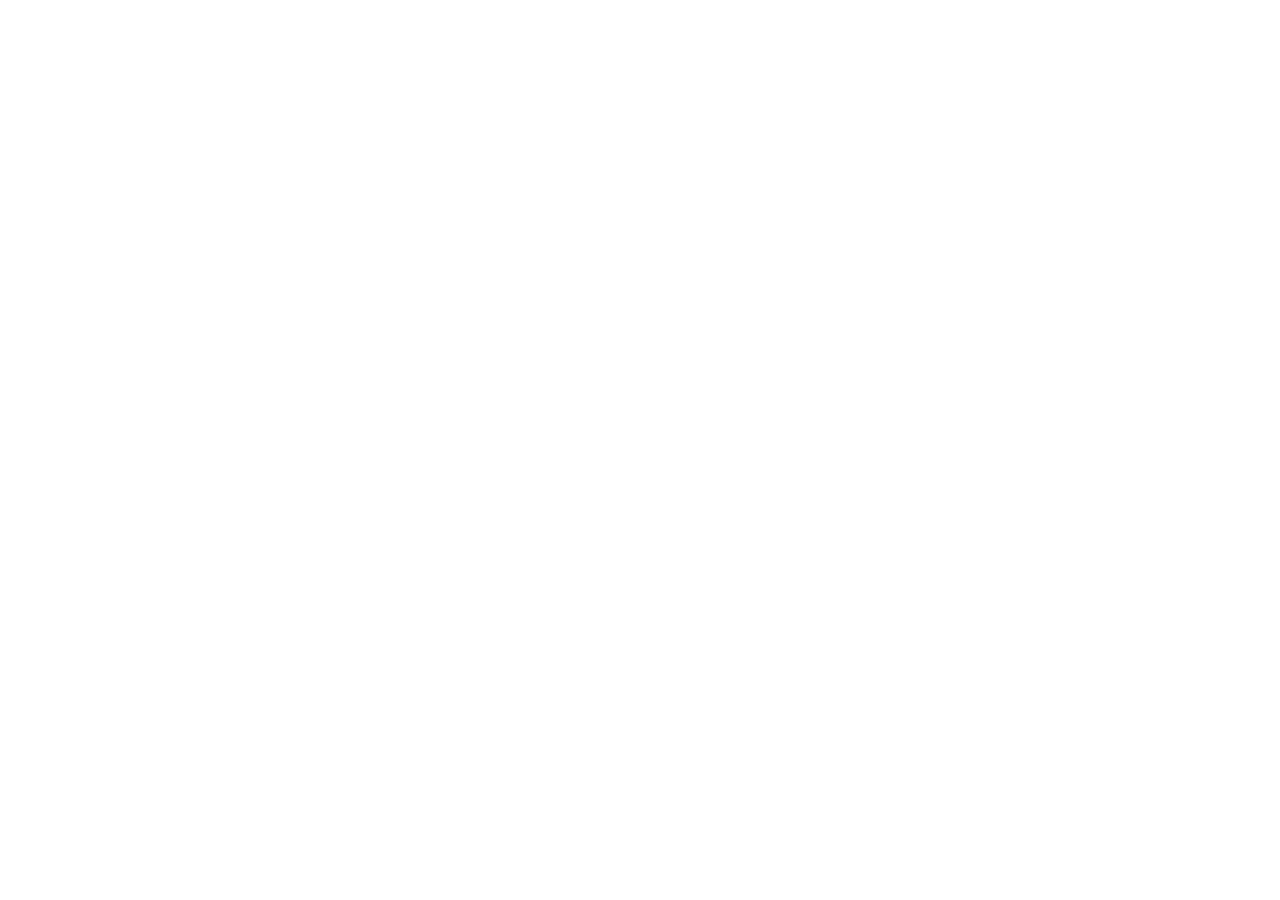
==== index.html @ bf612a9e "LinkGuard v0.1.0" ====
<!doctype html>
<html lang="en">
<head>
  <meta charset="utf-8">
  <title>LinkGuard</title>
</head>
<body>
  <!-- Headless Grove Root. Configuration lives in settings.html. -->
  <script src="linkguard.js"></script>
</body>
</html>
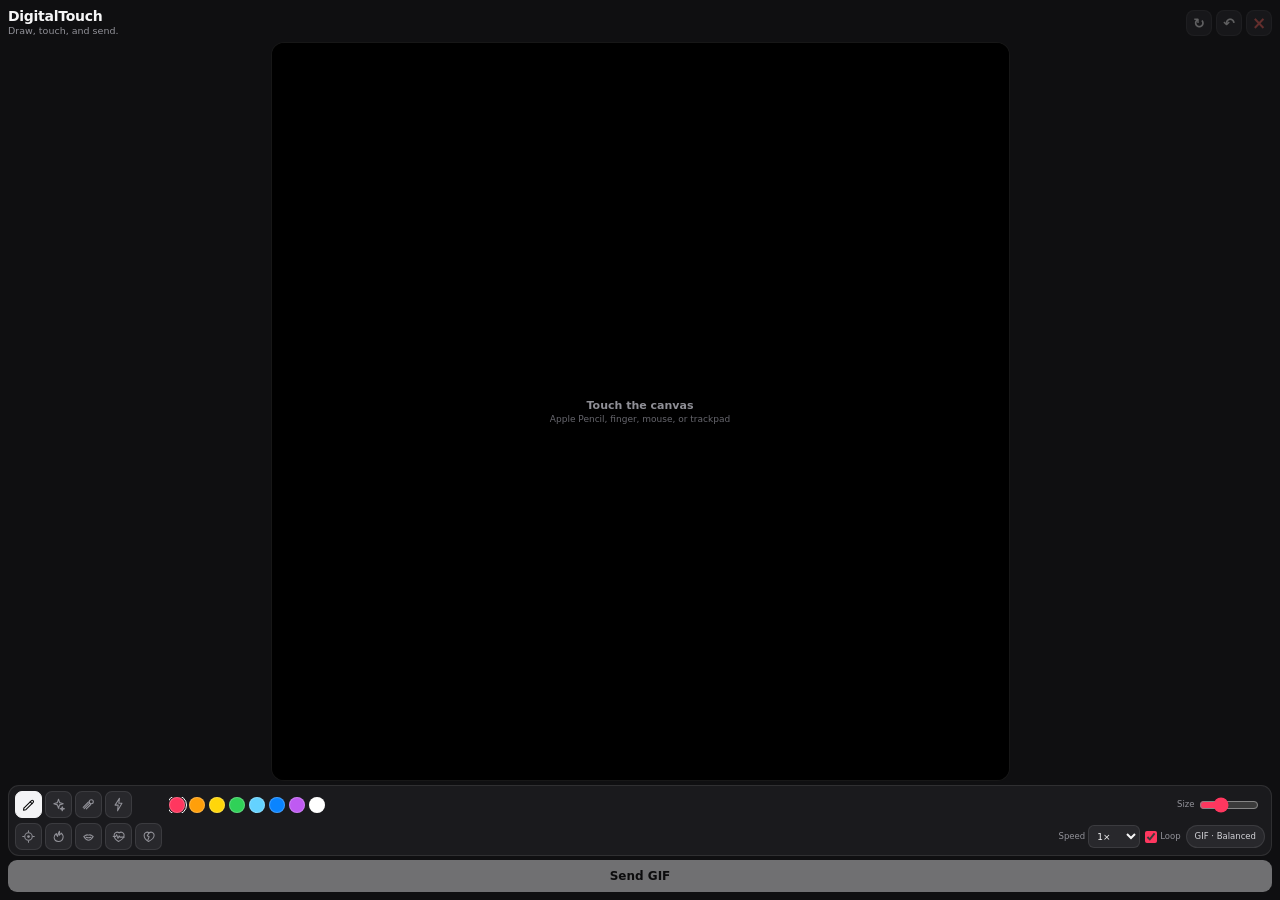
==== commit f4ddebf6: "DigitalTouch v0.1.0" ====
--- a/index.html
+++ b/index.html
@@ -2,10 +2,94 @@
 <html lang="en">
 <head>
   <meta charset="utf-8">
-  <title>LinkGuard</title>
+  <meta name="viewport" content="width=device-width, initial-scale=1, viewport-fit=cover, user-scalable=no">
+  <title>DigitalTouch</title>
+  <link rel="stylesheet" href="style.css">
 </head>
 <body>
-  <!-- Headless Grove Root. Configuration lives in settings.html. -->
-  <script src="linkguard.js"></script>
+  <main class="app">
+    <header class="topbar">
+      <div class="title-block">
+        <h1>DigitalTouch</h1>
+        <p id="status">Draw, touch, and send.</p>
+      </div>
+      <div class="top-actions">
+        <button id="play" class="icon-button" type="button" title="Replay" aria-label="Replay animation">↻</button>
+        <button id="undo" class="icon-button" type="button" title="Undo" aria-label="Undo">↶</button>
+        <button id="clear" class="icon-button danger-icon" type="button" title="Clear" aria-label="Clear">×</button>
+      </div>
+    </header>
+
+    <section class="stage-wrap" aria-label="DigitalTouch canvas">
+      <canvas id="stage"></canvas>
+      <div id="emptyHint" class="empty-hint">
+        <strong>Touch the canvas</strong>
+        <span>Apple Pencil, finger, mouse, or trackpad</span>
+      </div>
+      <div id="replayBadge" class="replay-badge" hidden>Replay</div>
+    </section>
+
+    <section class="toolbox" aria-label="DigitalTouch controls">
+      <div id="inkModes" class="tool-strip" role="radiogroup" aria-label="Ink style">
+        <button class="tool active" data-mode="sketch" aria-pressed="true" title="Ink" aria-label="Ink"><svg viewBox="0 0 24 24" aria-hidden="true"><path d="M5 17.5 16.8 5.7a2 2 0 0 1 2.8 2.8L7.8 20.3 4 21l.7-3.8Z"/><path d="m14.8 7.7 2.8 2.8"/></svg></button>
+        <button class="tool" data-mode="glow" aria-pressed="false" title="Neon" aria-label="Neon"><svg viewBox="0 0 24 24" aria-hidden="true"><path d="M12 3.5 13.8 9l5.7 1.8-5.7 1.8L12 18l-1.8-5.4-5.7-1.8L10.2 9 12 3.5Z"/><path d="M18 15.5 18.8 18l2.7.8-2.7.8L18 22l-.8-2.4-2.7-.8 2.7-.8.8-2.5Z"/></svg></button>
+        <button class="tool" data-mode="comet" aria-pressed="false" title="Comet" aria-label="Comet"><svg viewBox="0 0 24 24" aria-hidden="true"><circle cx="16.5" cy="7.5" r="3.2"/><path d="M13.8 9.7 5 18.5M12 8 3.5 16.5M15.5 12 8.5 19"/></svg></button>
+        <button class="tool" data-mode="electric" aria-pressed="false" title="Electric" aria-label="Electric"><svg viewBox="0 0 24 24" aria-hidden="true"><path d="m13.5 2-7 11h5l-1 9 7-12h-5l1-8Z"/></svg></button>
+      </div>
+
+      <div class="compact-row palette-row">
+        <div id="palette" class="palette" role="radiogroup" aria-label="Ink color">
+          <button class="swatch active" data-color="#ff375f" style="--swatch:#ff375f" aria-label="Pink" aria-pressed="true"></button>
+          <button class="swatch" data-color="#ff9f0a" style="--swatch:#ff9f0a" aria-label="Orange" aria-pressed="false"></button>
+          <button class="swatch" data-color="#ffd60a" style="--swatch:#ffd60a" aria-label="Yellow" aria-pressed="false"></button>
+          <button class="swatch" data-color="#30d158" style="--swatch:#30d158" aria-label="Green" aria-pressed="false"></button>
+          <button class="swatch" data-color="#64d2ff" style="--swatch:#64d2ff" aria-label="Cyan" aria-pressed="false"></button>
+          <button class="swatch" data-color="#0a84ff" style="--swatch:#0a84ff" aria-label="Blue" aria-pressed="false"></button>
+          <button class="swatch" data-color="#bf5af2" style="--swatch:#bf5af2" aria-label="Purple" aria-pressed="false"></button>
+          <button class="swatch" data-color="#ffffff" style="--swatch:#ffffff" aria-label="White" aria-pressed="false"></button>
+        </div>
+        <label class="mini-range" title="Stroke size">
+          <span>Size</span>
+          <input id="size" type="range" min="2" max="18" value="7" step="1">
+        </label>
+      </div>
+
+      <div class="effect-strip" aria-label="DigitalTouch effects">
+        <button class="effect" aria-pressed="false" data-effect="tap" type="button" title="Tap" aria-label="Tap"><svg viewBox="0 0 24 24" aria-hidden="true"><circle cx="12" cy="12" r="2.2" class="icon-fill"/><circle cx="12" cy="12" r="6"/><path d="M12 2.8v2.1M21.2 12h-2.1M12 21.2v-2.1M2.8 12h2.1"/></svg></button>
+        <button class="effect" aria-pressed="false" data-effect="fireball" type="button" title="Fireball" aria-label="Fireball"><svg viewBox="0 0 24 24" aria-hidden="true"><path d="M13.5 3.5c1.2 3-1.5 4.2-.2 6.6 1-1.7 2.3-2 3.2-3.5 2.6 2.4 3.5 5 2.6 8A7.2 7.2 0 0 1 5 13.8c-.3-2.7 1.2-4.8 3.6-6.6-.2 2.5 1.1 3.7 2 4.5-.2-3.6 1.8-5.4 2.9-8.2Z"/></svg></button>
+        <button class="effect" aria-pressed="false" data-effect="kiss" type="button" title="Kiss" aria-label="Kiss"><svg viewBox="0 0 24 24" aria-hidden="true"><path d="M4.5 12c2.1-1.1 4-3.7 7.5-2.2 3.5-1.5 5.4 1.1 7.5 2.2-2.4 4.1-4.5 6-7.5 6s-5.1-1.9-7.5-6Z"/><path d="M8 13.2c1.2.5 2.6.8 4 .8s2.8-.3 4-.8"/></svg></button>
+        <button class="effect" aria-pressed="false" data-effect="heartbeat" type="button" title="Heartbeat" aria-label="Heartbeat"><svg viewBox="0 0 24 24" aria-hidden="true"><path d="M12 20s-7-4.3-7-10.2A4.8 4.8 0 0 1 13 6.3 4.8 4.8 0 0 1 21 9.8C21 15.7 12 20 12 20Z"/><path d="M3.5 12h4l1.5-3 2.2 6 1.8-4 1.3 2H21"/></svg></button>
+        <button class="effect" aria-pressed="false" data-effect="heartbreak" type="button" title="Heartbreak" aria-label="Heartbreak"><svg viewBox="0 0 24 24" aria-hidden="true"><path d="M12 20s-7-4.3-7-10.2A4.8 4.8 0 0 1 13 6.3 4.8 4.8 0 0 1 21 9.8C21 15.7 12 20 12 20Z"/><path d="m13 5.8-3 5.1 3 1.4-2 5.2"/></svg></button>
+        
+      </div>
+
+      <div class="options-row">
+        <label class="inline-option">
+          <span>Speed</span>
+          <select id="speed">
+            <option value="0.5">0.5×</option>
+            <option value="1" selected>1×</option>
+            <option value="1.5">1.5×</option>
+            <option value="2">2×</option>
+          </select>
+        </label>
+        <label id="loopControl" class="inline-check">
+          <input id="loopToggle" type="checkbox" checked>
+          <span>Loop</span>
+        </label>
+        <div class="export-chip" aria-label="Export settings from extension settings">
+          <span id="exportChipLabel">GIF · Balanced</span>
+        </div>
+      </div>
+    </section>
+
+    <section class="send-area">
+      <button id="sendGif" class="primary" type="button">Send GIF</button>
+    </section>
+  </main>
+
+  <script src="gif.js"></script>
+  <script src="webp-encoder.js"></script>
+  <script src="digitaltouch.js"></script>
 </body>
 </html>
--- a/style.css
+++ b/style.css
@@ -0,0 +1,598 @@
+:root {
+  --grove-viewport-height: 100dvh;
+  color-scheme: dark;
+  --bg: #0f0f11;
+  --panel: rgba(28,28,31,.95);
+  --panel-2: #28282c;
+  --text: #f6f6f7;
+  --muted: #919198;
+  --line: rgba(255,255,255,.09);
+  --accent: #ff375f;
+}
+
+* { box-sizing: border-box; }
+html, body { margin: 0; min-height: 100%; background: var(--bg); color: var(--text); font: 12px/1.2 -apple-system, BlinkMacSystemFont, "SF Pro Text", system-ui, sans-serif; }
+body { overscroll-behavior: none; }
+button, input, select { font: inherit; }
+button { color: inherit; -webkit-tap-highlight-color: transparent; }
+
+.app { height: 100vh; height: 100dvh; min-height: 380px; padding: 8px; display: grid; grid-template-rows: auto minmax(0,1fr) auto auto; gap: 4px; overflow: hidden; }
+.topbar { min-height: 30px; display: flex; align-items: center; justify-content: space-between; gap: 8px; }
+.title-block { min-width: 0; }
+h1 { margin: 0; font-size: 14px; line-height: 1; letter-spacing: -.02em; }
+#status { margin: 2px 0 0; color: var(--muted); font-size: 9.5px; white-space: nowrap; overflow: hidden; text-overflow: ellipsis; max-width: 62vw; }
+.top-actions { display: flex; gap: 4px; }
+.icon-button { width: 26px; height: 26px; padding: 0; border: 1px solid var(--line); border-radius: 8px; background: var(--panel-2); font-size: 14px; font-weight: 700; }
+.icon-button:disabled { opacity: .35; }
+.danger-icon { color: #ff6961; font-size: 17px; }
+
+.stage-wrap { position: relative; min-height: 0; height: 100%; aspect-ratio: 1 / 1; max-height: 100%; max-width: 100%; justify-self: center; align-self: center; overflow: hidden; border-radius: 13px; background: #000; border: 1px solid var(--line); }
+#stage { width: 100%; height: 100%; display: block; touch-action: none; cursor: crosshair; }
+.empty-hint { position: absolute; inset: 0; display: grid; place-content: center; gap: 2px; pointer-events: none; text-align: center; color: #66666d; font-size: 9px; }
+.empty-hint strong { color: #8f8f96; font-size: 11px; font-weight: 650; }
+.empty-hint[hidden] { display: none !important; }
+.replay-badge { position: absolute; top: 7px; left: 50%; transform: translateX(-50%); padding: 3px 7px; border-radius: 999px; background: rgba(20,20,22,.68); backdrop-filter: blur(12px); border: 1px solid var(--line); font-size: 9px; font-weight: 700; pointer-events: none; }
+
+.toolbox { display: grid; grid-template-columns: auto minmax(0,1fr); gap: 5px 7px; align-items: center; padding: 5px 6px; background: var(--panel); border: 1px solid var(--line); border-radius: 11px; }
+.tool-strip, .effect-strip { display: flex; align-items: center; gap: 3px; min-width: 0; overflow-x: auto; scrollbar-width: none; }
+.tool-strip::-webkit-scrollbar, .effect-strip::-webkit-scrollbar { display: none; }
+.tool, .effect { width: 27px; height: 27px; flex: 0 0 27px; padding: 0; border: 1px solid var(--line); border-radius: 7px; background: var(--panel-2); color: var(--muted); display: grid; place-items: center; font-size: 13px; }
+.tool.active, .effect.selected { background: #f4f4f6; color: #080809; border-color: #f4f4f6; }
+.tool svg, .effect svg { width: 15px; height: 15px; display: block; fill: none; stroke: currentColor; stroke-width: 1.7; stroke-linecap: round; stroke-linejoin: round; }
+.tool svg .icon-fill, .effect svg .icon-fill { fill: currentColor; stroke: none; }
+
+.compact-row { display: flex; align-items: center; gap: 6px; min-width: 0; }
+.palette { flex: 1 1 auto; min-width: 0; display: flex; align-items: center; gap: 4px; overflow-x: auto; scrollbar-width: none; }
+.palette::-webkit-scrollbar { display: none; }
+.swatch { width: 16px; height: 16px; flex: 0 0 16px; padding: 0; border: 0; border-radius: 50%; background: var(--swatch); position: relative; box-shadow: inset 0 0 0 1px rgba(255,255,255,.22); }
+.swatch.active::after { content: ""; position: absolute; inset: -2px; border: 1px solid #fff; border-radius: 50%; }
+.mini-range { width: 88px; flex: 0 0 88px; display: grid; grid-template-columns: auto 1fr; align-items: center; gap: 3px; color: var(--muted); font-size: 8.5px; }
+.mini-range input { width: 60px; accent-color: var(--accent); }
+select { height: 23px; min-width: 48px; padding: 0 4px; border: 1px solid var(--line); border-radius: 6px; background: var(--panel-2); color: var(--text); font-size: 9px; }
+.effect-strip { grid-column: 1; }
+.options-row { grid-column: 2; display: flex; justify-content: flex-end; gap: 5px; align-items: center; min-width: 0; }
+.export-chip { height: 23px; display: inline-flex; align-items: center; padding: 0 8px; border: 1px solid var(--line); border-radius: 999px; background: var(--panel-2); color: #d2d2d7; font-size: 8.5px; white-space: nowrap; max-width: 132px; overflow: hidden; text-overflow: ellipsis; }
+.inline-option, .inline-check { display: inline-flex; align-items: center; gap: 3px; color: var(--muted); font-size: 8.5px; white-space: nowrap; }
+.inline-check input { width: 12px; height: 12px; margin: 0; accent-color: var(--accent); }
+
+.send-area { display: grid; grid-template-columns: 1fr; gap: 5px; }
+.send-area button { height: 32px; border-radius: 9px; font-weight: 720; }
+.primary { border: 0; background: #f5f5f7; color: #080809; }
+.send-area button:disabled { opacity: .42; }
+.busy .toolbox, .busy .stage-wrap, .busy .top-actions { pointer-events: none; opacity: .72; }
+
+@media (max-width: 520px) {
+  .app { padding: 6px; gap: 5px; }
+  .stage-wrap { min-height: 0; height: 100%; border-radius: 11px; }
+  .toolbox { grid-template-columns: 1fr; gap: 4px; }
+  .effect-strip, .options-row { grid-column: 1; }
+  .options-row { justify-content: flex-end; }
+  .compact-row { gap: 5px; }
+  .swatch { width: 15px; height: 15px; flex-basis: 15px; }
+  #status { max-width: 52vw; }
+}
+
+@media (max-height: 650px) and (orientation: landscape) and (min-width: 521px) {
+  .app { grid-template-columns: minmax(0,1fr) 220px; grid-template-rows: auto 1fr auto; }
+  .topbar { grid-column: 1 / -1; }
+  .stage-wrap { grid-column: 1; grid-row: 2 / 4; height: 100%; min-height: 0; }
+  .toolbox { grid-column: 2; grid-row: 2; grid-template-columns: 1fr; align-content: start; }
+  .effect-strip, .options-row { grid-column: 1; }
+  .send-area { grid-column: 2; grid-row: 3; }
+  .compact-row { flex-wrap: wrap; }
+  .palette { flex-basis: 100%; }
+}
+
+/* Compact composer --------------------------------------------------------- */
+@media (max-height: 560px) {
+  .app { height: var(--grove-viewport-height); min-height: 0; padding: 4px; gap: 3px; }
+  .topbar { min-height: 24px; }
+  h1 { font-size: 12px; }
+  #status { margin-top: 1px; font-size: 8px; }
+  .toolbox { grid-template-columns: auto minmax(0, 1fr); gap: 3px 5px; padding: 3px 4px; }
+  .tool-strip { grid-column: 1; grid-row: 1; }
+  .compact-row { grid-column: 2; grid-row: 1; gap: 4px; }
+  .effect-strip { grid-column: 1 / -1; grid-row: 2; }
+  .options-row { grid-column: 1 / -1; grid-row: 3; justify-content: space-between; }
+  .tool, .effect { width: 24px; height: 24px; flex-basis: 24px; font-size: 11px; }
+  .swatch { width: 13px; height: 13px; flex-basis: 13px; }
+  .mini-range { width: 74px; flex-basis: 74px; }
+  .mini-range input { width: 47px; }
+  .send-area button { height: 28px; }
+}
+
+@media (max-height: 430px) {
+  .app { padding: 3px; gap: 2px; }
+  .top-actions { gap: 2px; }
+  .icon-button { width: 23px; height: 23px; border-radius: 7px; }
+  .toolbox { gap: 2px 4px; padding: 2px 3px; }
+  .send-area button { height: 26px; }
+}
+
+/* Keyboard viewport fallback ---------------------------------------------- */
+body.keyboard-open .app { height: var(--grove-viewport-height); min-height: 0; padding: 4px; gap: 3px; }
+body.keyboard-open .topbar { min-height: 24px; }
+body.keyboard-open h1 { font-size: 12px; }
+body.keyboard-open #status { margin-top: 1px; font-size: 8px; }
+body.keyboard-open .toolbox { grid-template-columns: auto minmax(0, 1fr); gap: 3px 5px; padding: 3px 4px; }
+body.keyboard-open .tool-strip { grid-column: 1; grid-row: 1; }
+body.keyboard-open .compact-row { grid-column: 2; grid-row: 1; gap: 4px; }
+body.keyboard-open .effect-strip { grid-column: 1 / -1; grid-row: 2; }
+body.keyboard-open .options-row { grid-column: 1 / -1; grid-row: 3; justify-content: space-between; }
+body.keyboard-open .tool, body.keyboard-open .effect { width: 24px; height: 24px; flex-basis: 24px; font-size: 11px; }
+body.keyboard-open .swatch { width: 13px; height: 13px; flex-basis: 13px; }
+body.keyboard-open .mini-range { width: 74px; flex-basis: 74px; }
+body.keyboard-open .mini-range input { width: 47px; }
+body.keyboard-open .send-area button { height: 28px; }
+
+/* Mobile composer ---------------------------------------------------------- */
+@media (max-width: 520px) {
+  .app { height: min(540px, var(--grove-viewport-height)); min-height: 0; padding: 4px; gap: 3px; grid-template-columns: 1fr; grid-template-rows: auto minmax(0,1fr) auto auto; }
+  .topbar, .stage-wrap, .toolbox, .send-area { grid-column: auto; grid-row: auto; }
+  .topbar { min-height: 24px; }
+  h1 { font-size: 12px; }
+  #status { margin-top: 1px; font-size: 8px; }
+  .toolbox { grid-template-columns: auto minmax(0, 1fr); gap: 3px 5px; padding: 3px 4px; }
+  .tool-strip { grid-column: 1; grid-row: 1; }
+  .compact-row { grid-column: 2; grid-row: 1; gap: 4px; }
+  .effect-strip { grid-column: 1 / -1; grid-row: 2; }
+  .options-row { grid-column: 1 / -1; grid-row: 3; justify-content: space-between; }
+  .tool, .effect { width: 24px; height: 24px; flex-basis: 24px; font-size: 11px; }
+  .swatch { width: 13px; height: 13px; flex-basis: 13px; }
+  .mini-range { width: 74px; flex-basis: 74px; }
+  .mini-range input { width: 47px; }
+  .send-area button { height: 28px; }
+}
+
+
+
+
+
+/* Settings ----------------------------------------------------------------- */
+.settings-page {
+  --settings-bg: #f4f5f7;
+  --settings-surface: rgba(255,255,255,.78);
+  --settings-surface-strong: rgba(255,255,255,.92);
+  --settings-surface-hover: rgba(255,255,255,.98);
+  --settings-text: #18181b;
+  --settings-text-2: #66666d;
+  --settings-text-3: #909098;
+  --settings-line: rgba(28,28,33,.09);
+  --settings-line-strong: rgba(28,28,33,.14);
+  --settings-control: rgba(26,26,31,.055);
+  --settings-control-hover: rgba(26,26,31,.09);
+  --settings-accent: #5b5bd6;
+  --settings-accent-soft: rgba(91,91,214,.12);
+  --settings-good: #168a55;
+  --settings-good-soft: rgba(22,138,85,.11);
+  --settings-shadow: 0 1px 2px rgba(0,0,0,.025), 0 14px 38px rgba(20,20,24,.05);
+  min-height: 100%;
+  margin: 0;
+  background:
+    radial-gradient(circle at 16% -10%, color-mix(in srgb, var(--settings-accent) 18%, transparent), transparent 31%),
+    radial-gradient(circle at 92% 4%, color-mix(in srgb, var(--settings-accent) 10%, transparent), transparent 28%),
+    var(--settings-bg);
+  color: var(--settings-text);
+  font-family: -apple-system, BlinkMacSystemFont, "SF Pro Text", "Helvetica Neue", sans-serif;
+  font-synthesis: none;
+  -webkit-font-smoothing: antialiased;
+}
+
+@media (prefers-color-scheme: dark) {
+  .settings-page {
+    --settings-bg: #111113;
+    --settings-surface: rgba(31,31,35,.74);
+    --settings-surface-strong: rgba(36,36,40,.94);
+    --settings-surface-hover: rgba(42,42,47,.98);
+    --settings-text: #f4f4f5;
+    --settings-text-2: #a2a2aa;
+    --settings-text-3: #777780;
+    --settings-line: rgba(255,255,255,.075);
+    --settings-line-strong: rgba(255,255,255,.12);
+    --settings-control: rgba(255,255,255,.065);
+    --settings-control-hover: rgba(255,255,255,.105);
+    --settings-accent: #8f8ff2;
+    --settings-accent-soft: rgba(143,143,242,.15);
+    --settings-good: #52c58a;
+    --settings-good-soft: rgba(82,197,138,.12);
+    --settings-shadow: 0 1px 2px rgba(0,0,0,.18), 0 18px 46px rgba(0,0,0,.18);
+  }
+}
+
+.settings-page button,
+.settings-page input,
+.settings-page select {
+  font: inherit;
+  -webkit-tap-highlight-color: transparent;
+}
+
+.settings-page button { color: inherit; }
+
+.settings-shell-lg {
+  width: min(720px, 100%);
+  margin: 0 auto;
+  padding: 34px 30px 44px;
+}
+
+.settings-hero-lg {
+  display: grid;
+  grid-template-columns: minmax(0, 1fr) auto;
+  gap: 28px;
+  align-items: end;
+  margin-bottom: 34px;
+  padding: 2px 2px 0;
+}
+
+.settings-product-kicker {
+  display: inline-block;
+  margin-bottom: 9px;
+  color: var(--settings-text-3);
+  font-size: 10px;
+  font-weight: 760;
+  letter-spacing: .14em;
+}
+
+.settings-page h1,
+.settings-page h2,
+.settings-page p { margin: 0; }
+
+.settings-page h1 {
+  max-width: 540px;
+  font-size: 21px;
+  line-height: 1.15;
+  letter-spacing: -.015em;
+  font-weight: 720;
+}
+
+.settings-hero-copy-lg p {
+  max-width: 550px;
+  margin-top: 11px;
+  color: var(--settings-text-2);
+  font-size: 10.5px;
+  line-height: 1.55;
+}
+
+.settings-hero-status {
+  min-width: 116px;
+  padding: 10px 11px 11px;
+  border: 1px solid var(--settings-line);
+  border-radius: 16px;
+  background: var(--settings-surface);
+  box-shadow: var(--settings-shadow);
+  backdrop-filter: blur(22px) saturate(1.25);
+  -webkit-backdrop-filter: blur(22px) saturate(1.25);
+}
+
+.settings-hero-status-label {
+  display: block;
+  margin-bottom: 7px;
+  color: var(--settings-text-3);
+  font-size: 10px;
+  font-weight: 650;
+  text-transform: uppercase;
+  letter-spacing: .08em;
+}
+
+.settings-profile-pair { display: flex; gap: 6px; }
+
+.settings-profile-chip {
+  display: inline-flex;
+  align-items: center;
+  justify-content: center;
+  min-height: 28px;
+  padding: 0 9px;
+  border-radius: 9px;
+  background: var(--settings-control);
+  color: var(--settings-text-2);
+  font-size: 10px;
+  font-weight: 700;
+}
+
+.settings-profile-primary {
+  background: var(--settings-accent-soft);
+  color: var(--settings-accent);
+}
+
+.settings-save-bar {
+  display: flex;
+  align-items: center;
+  justify-content: space-between;
+  gap: 12px;
+  margin: 12px 0 18px;
+  padding: 10px 12px;
+  border: 1px solid var(--settings-line);
+  border-radius: 12px;
+  background: var(--settings-surface);
+  box-shadow: var(--settings-shadow);
+  backdrop-filter: blur(22px) saturate(1.2);
+  -webkit-backdrop-filter: blur(22px) saturate(1.2);
+}
+
+.settings-save-state {
+  min-width: 0;
+  color: var(--settings-text-3);
+  font-size: 12px;
+}
+
+.settings-save-state.is-dirty { color: var(--settings-text-2); }
+
+.settings-section {
+  position: relative;
+  margin: 0 0 28px;
+}
+
+.settings-section::before {
+  content: "";
+  position: absolute;
+  left: 2px;
+  top: 34px;
+  bottom: 10px;
+  width: 2px;
+  border-radius: 99px;
+  background: linear-gradient(180deg,
+    color-mix(in srgb, var(--settings-accent) 58%, transparent),
+    color-mix(in srgb, var(--settings-accent) 8%, transparent));
+  opacity: .55;
+}
+
+.settings-section[hidden] { display: none !important; }
+
+.settings-section-heading {
+  display: flex;
+  align-items: flex-end;
+  justify-content: space-between;
+  gap: 18px;
+  padding: 0 4px 10px 11px;
+}
+
+.settings-section-heading h2 {
+  color: color-mix(in srgb, var(--settings-accent) 72%, var(--settings-text));
+  font-size: 13px;
+  line-height: 1.2;
+  letter-spacing: -.005em;
+  font-weight: 680;
+}
+
+.settings-section-heading h2::after {
+  content: "";
+  display: inline-block;
+  width: 5px;
+  height: 5px;
+  margin-left: 6px;
+  vertical-align: 2px;
+  border-radius: 50%;
+  background: var(--settings-accent);
+  box-shadow: 0 0 0 3px var(--settings-accent-soft);
+}
+
+.settings-section-heading p {
+  margin-top: 3px;
+  color: color-mix(in srgb, var(--settings-accent) 26%, var(--settings-text-2));
+  font-size: 11.5px;
+  line-height: 1.4;
+}
+
+.settings-panel-lg {
+  overflow: hidden;
+  border: 1px solid color-mix(in srgb, var(--settings-accent) 10%, var(--settings-line));
+  border-radius: 16px;
+  background: linear-gradient(180deg,
+    color-mix(in srgb, var(--settings-accent) 3.5%, var(--settings-surface)),
+    var(--settings-surface));
+  box-shadow: var(--settings-shadow);
+  backdrop-filter: blur(24px) saturate(1.2);
+  -webkit-backdrop-filter: blur(24px) saturate(1.2);
+}
+
+.settings-pref-row {
+  position: relative;
+  display: flex;
+  align-items: center;
+  gap: 18px;
+  min-height: 66px;
+  padding: 12px 15px 12px 17px;
+}
+
+.settings-pref-row:nth-child(odd) {
+  background: color-mix(in srgb, var(--settings-accent) 2.7%, transparent);
+}
+
+.settings-pref-row:hover {
+  background: color-mix(in srgb, var(--settings-accent) 7%, transparent);
+}
+
+.settings-pref-row + .settings-pref-row::before {
+  content: "";
+  position: absolute;
+  top: 0;
+  left: 17px;
+  right: 0;
+  height: 1px;
+  background: var(--settings-line);
+}
+
+.settings-pref-copy {
+  min-width: 0;
+  flex: 1 1 auto;
+  display: grid;
+  gap: 3px;
+}
+
+.settings-pref-copy strong {
+  color: color-mix(in srgb, var(--settings-accent) 22%, var(--settings-text));
+  font-size: 13.5px;
+  line-height: 1.3;
+  font-weight: 610;
+  letter-spacing: -.008em;
+}
+
+.settings-pref-copy small {
+  color: var(--settings-text-2);
+  font-size: 11.5px;
+  line-height: 1.38;
+}
+
+.settings-split-control { justify-content: space-between; }
+
+.settings-select-control {
+  flex: 0 0 auto;
+  min-width: 122px;
+  height: 32px;
+  padding: 0 29px 0 10px;
+  border: 1px solid color-mix(in srgb, var(--settings-accent) 12%, var(--settings-line));
+  border-radius: 9px;
+  background-color: color-mix(in srgb, var(--settings-accent) 7%, var(--settings-control));
+  color: var(--settings-text);
+  font-size: 10.5px;
+  outline: none;
+  cursor: pointer;
+}
+
+.settings-select-control:hover {
+  border-color: color-mix(in srgb, var(--settings-accent) 28%, var(--settings-line));
+  background-color: var(--settings-control-hover);
+}
+
+.settings-select-control:focus {
+  border-color: color-mix(in srgb, var(--settings-accent) 58%, transparent);
+  box-shadow: 0 0 0 3px var(--settings-accent-soft);
+}
+
+.settings-range-control {
+  flex: 0 0 190px;
+  display: flex;
+  align-items: center;
+  gap: 9px;
+}
+
+.settings-range-control input {
+  min-width: 0;
+  width: 100%;
+  accent-color: var(--settings-accent);
+}
+
+.settings-range-control span {
+  min-width: 26px;
+  color: var(--settings-text-2);
+  font-size: 10.5px;
+  text-align: right;
+  font-variant-numeric: tabular-nums;
+}
+
+.settings-button {
+  display: inline-flex;
+  align-items: center;
+  justify-content: center;
+  min-height: 31px;
+  border: 0;
+  border-radius: 9px;
+  padding: 0 11px;
+  font-size: 11.5px;
+  font-weight: 590;
+  cursor: pointer;
+  transition: transform .1s ease, background .14s ease, opacity .14s ease;
+}
+
+.settings-button:active { transform: scale(.98); }
+.settings-button:disabled { opacity: .5; cursor: default; transform: none; }
+
+.settings-button-primary {
+  background: linear-gradient(180deg,
+    color-mix(in srgb, var(--settings-accent) 94%, white 6%),
+    var(--settings-accent));
+  color: white;
+  box-shadow: 0 1px 2px color-mix(in srgb, var(--settings-accent) 22%, transparent);
+}
+
+.settings-button-primary:hover:not(:disabled) {
+  background: linear-gradient(180deg,
+    var(--settings-accent),
+    color-mix(in srgb, var(--settings-accent) 88%, black 12%));
+}
+
+.settings-advanced-note {
+  display: flex;
+  align-items: flex-start;
+  gap: 9px;
+  padding: 10px 11px;
+  border: 1px solid color-mix(in srgb, var(--settings-accent) 18%, transparent);
+  border-radius: 9px;
+  background: linear-gradient(180deg,
+    color-mix(in srgb, var(--settings-accent) 10%, var(--settings-surface)),
+    color-mix(in srgb, var(--settings-accent) 5%, var(--settings-surface)));
+  color: var(--settings-text-2);
+}
+
+.settings-note-icon {
+  flex: 0 0 auto;
+  display: grid;
+  place-items: center;
+  width: 17px;
+  height: 17px;
+  border-radius: 50%;
+  background: var(--settings-accent);
+  color: white;
+  font-size: 10px;
+  font-weight: 700;
+}
+
+.settings-advanced-note p {
+  font-size: 10.5px;
+  line-height: 1.45;
+}
+
+.settings-status-footer {
+  padding: 2px 5px 0;
+  color: var(--settings-text-3);
+}
+
+.settings-status-line {
+  display: flex;
+  align-items: center;
+  gap: 8px;
+}
+
+.settings-live-dot {
+  width: 7px;
+  height: 7px;
+  flex: 0 0 auto;
+  border-radius: 50%;
+  background: var(--settings-accent);
+  box-shadow: 0 0 0 3px var(--settings-accent-soft);
+}
+
+.settings-status-footer p {
+  font-size: 10.5px;
+  line-height: 1.35;
+}
+
+.settings-attribution {
+  margin: 6px 0 0 15px !important;
+  opacity: .78;
+}
+
+.settings-attribution a {
+  color: inherit;
+  text-decoration: none;
+}
+
+.settings-attribution a:hover {
+  text-decoration: underline;
+}
+
+@media (max-width: 620px) {
+  .settings-shell-lg { padding: 24px 14px 32px; }
+  .settings-hero-lg { grid-template-columns: 1fr; align-items: start; gap: 9px; margin-bottom: 28px; }
+  .settings-hero-status { width: fit-content; }
+  .settings-pref-row { align-items: flex-start; }
+  .settings-split-control { flex-direction: column; align-items: stretch; gap: 9px; }
+  .settings-select-control { width: 100%; max-width: none; }
+  .settings-range-control { flex-basis: auto; width: 100%; }
+  .settings-section::before { left: 0; }
+  .settings-save-bar { align-items: stretch; flex-direction: column; }
+  .settings-save-bar .settings-button { width: 100%; }
+}
+
+@media (prefers-reduced-motion: reduce) {
+  .settings-page * { transition: none !important; }
+}
